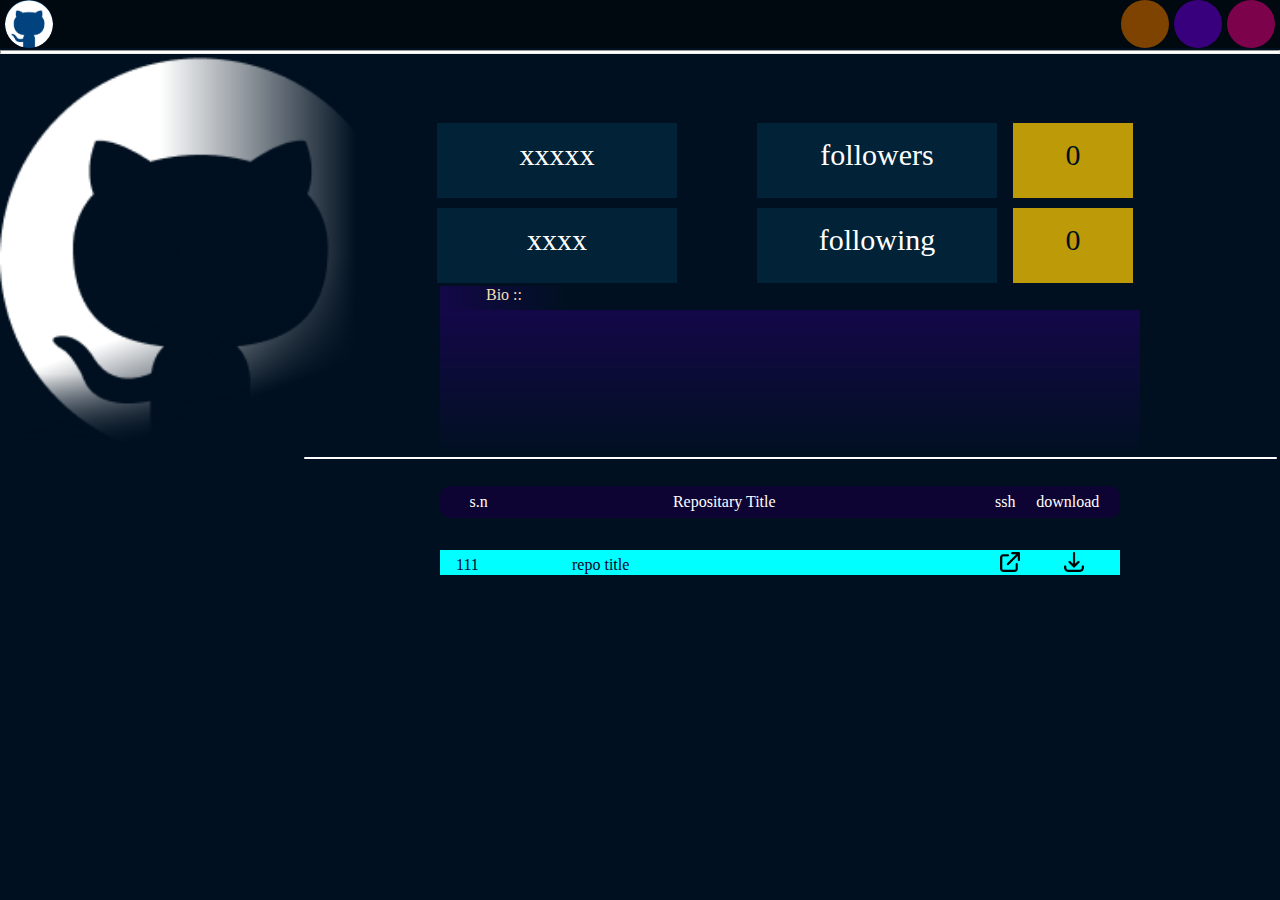
==== profile.html @ d2891317 "after cloning all files from github repush" ====
<!DOCTYPE html>
<html lang="en">

<head>
    <meta charset="UTF-8">
    <meta name="viewport" content="width=device-width, initial-scale=1.0">
    <title>Document</title>
    <link rel="stylesheet" href="style.css">
</head>

<body>
    <div class="main">
        <div class="head">
            <div class="left">
                <div id="logo1"></div>
            </div>
            <div class="right">
                <div id="logo2"></div>
                <div id="logo3"></div>
                <div id="logo4"></div>
            </div>
        </div>
        <hr style="background-color: white; height: 2px; width: auto; margin-top:2px;">

        <div class="profile">
            <div class="image" id="image"></div>
            <div class="box2"></div>
            <div class="box3">
                <span class="name" id="name">xxxxx</span>
                <span class="username" id="username">xxxx</span>
            </div>
            <div class="box4">
                <span class="followers">followers</span>
                <span class="following">following</span>
            </div>
            <div class="box5">
                <span id="no_fowers">0</span>
                <span id="no_fowing">0</span>
            </div>
            <span class="bio_head" style="color: wheat;">Bio ::</span><br>
            <div class="box6">
                <span class="bio" id="bio"></span>
            </div>
        </div>
        <hr class="hr2">
        <div class="repo">
            <div class="repo_head">
                <table>
                    <tr>
                        <td class="sn">s.n</td>
                        <td class="repo_title">Repositary Title</td>
                        <td class="ssh">ssh</td>
                        <td class="download">download</td>
                    </tr>
                </table>
            </div>
            <div class="repo_containt">
                <div>
                    <span>111</span>
                    <span>repo title</span>
                    <span><a href=""><img src="link.png" alt=""></a></span>
                    <span><a><img src="down.png" alt=""></a></span>
                </div>


            </div>
        </div>

    </div>
</body>
<script>
    const linkData = window.location.search;
    const newData = new URLSearchParams(linkData);
    
    const gitHubId = newData.get('git_uid');
    
    const reqUrl = 'https://api.github.com/users/' + gitHubId;
    let xhr = new XMLHttpRequest();
    xhr.open('GET', reqUrl);
    xhr.onreadystatechange = function () {
        if (xhr.readyState === 4) {
            const data = JSON.parse(this.responseText);
            let nameInData = data.name;
            let usernameInData = data.login;
            let userImage = data.avatar_url;
            let userBio = data.bio;
            let userFollowers = data.followers;
            let userFollowing = data.following;



            function addName() {
                const nameOfUser = document.getElementById('name');
                const username = document.getElementById('username');
                nameOfUser.innerText = nameInData;
                username.innerText = `@${usernameInData}`;

            }
            addName();

            function addBio() {
                const bio = document.getElementById('bio');
                bio.innerText = `${userBio}`;

            }
            addBio()

            function addImage() {
                const profileImg = document.getElementById('image');
                profileImg.style.backgroundImage = `url(${userImage})`;
            }
            addImage();

            function addFollowers() {
                const followers = document.getElementById('no_fowers');
                followers.innerHTML = userFollowers;

            }
            addFollowers()

            function addFollowing() {
                const following = document.getElementById('no_fowing');
                following.innerHTML = userFollowing;

            }
            addFollowing()
        }


    }
    xhr.send();

</script>

</html>
---- style.css ----
* {
    margin: 0em;
    padding: 0em;
    box-sizing: content-box;
    font-family: 'Times New Roman', Times, serif;
}

body {
    background-color: rgb(0, 16, 32);
    color: white;
}

/* .main{
   
    
} */
.hr,
.hr2 {
    background-color: white;
    width: 18em;
    height: 1.5px;
    margin-bottom: 0.8em;
    border: 3px solid rgb(0, 16, 32);
    border-radius: 5px;
    background-color: rgb(255, 255, 255);
}

.hr2 {
    width: 76%;
    float: right;
}

.head {
    height: 3em;
    width: 100%;
    /* border: 2px solid yellow; */
    background-color: rgba(0, 0, 0, 0.5);
    flex-flow: row-reverse;
}

.left {
    float: left;
}

.right {
    float: right;
    margin-right: 5px;

}
#logo1{
    background-image: url(./github_log.png);
    background-size: contain;
    background-repeat: no-repeat;
}
#logo2,
#logo3,
#logo4 {
    float: right;
    
}

#logo1,
#logo2,
#logo3,
#logo4 {
    margin-left: 5px;
    height: 3em;
    width: 3em;
    background-color: rgb(0, 67, 126);
    border-radius: 50%;
}

#logo2 {

    background-color: rgb(124, 2, 76);
    border-radius: 50%;
}

#logo3 {

    background-color: rgb(57, 0, 126);
    border-radius: 50%;
}

#logo4 {

    background-color: rgb(126, 67, 0);
    border-radius: 50%;
}

.form_box {
    height: 90vh;
    width: 100%;
    /* border: 2px solid yellow; */
    display: flex;
    align-items: center;
    justify-content: center;
    position: relative;


}

.box {
    height: 12em;
    width: 20em;
    background-color: rgba(255, 255, 255, 0.162);
    display: flex;
    justify-content: center;
    align-items: center;
    border-radius: 10px;
    position: relative;
    flex-flow: column;
    margin-top: 5em;
}


.git_log {
    height: 4em;
    width: 4em;
    border-radius: 50%;
    position: absolute;
    margin-top: -11em;
    background-size: contain;
    background-image: url('github_logo2.png');
    filter: drop-shadow(5px 5px 10px rgb(0, 88, 142));

}

.text {
    position: relative;
    color: rgb(255, 255, 255);
    margin-top: 1.5em;
    background-color: rgb;
    height: 3em;
    width: 14em;
    text-align: center;
}

.input_box input {
    position: relative;
    height: 30px;
    width: 180px;
    margin-top: 0em;
    margin-bottom: -1em;
    background-color: rgb(0, 16, 32);
    border: 1px solid salmon;
    border-radius: 5px;
    color: white;
    font-size: 20px;
    text-align: center;
}

#submit{
    position: relative;
    height: 30px;
    width: 80px;
    margin-top: 0.5em;
    margin-bottom: -1em;
    background-color: rgb(0, 16, 32);
    font-size: 18px;
    color: white;
    border: 1px solid salmon;
    border-radius: 5px;
}

.profile {
    height: 25em;
    width: auto;
    display: flex;
    /* border: 2px yellow solid; */
    position: relative;

}

.image {
    position: relative;
    height: 25em;
    width: 25em;
    background-image: url('github_log.png');
    background-repeat: no-repeat;
    background-size: contain;
}

.box2 {
    position: absolute;
    top: 0em;
    height: 25em;
    width: 25em;
    background-image: linear-gradient(90deg, transparent 40%, rgb(0, 16, 32) 89%), linear-gradient(160deg, transparent 60%, rgb(0, 16, 32) 80%), linear-gradient(180deg, transparent 80%, rgb(0, 16, 32) 99%);
    background-blend-mode: hue;


}

.box3,
.box4,
.box5,
.bio_head {
    width: 15em;
    position: relative;
    top: 4em;
    left: 2em;
    text-align: center;
    display: flex;
    flex-flow: column;

}

.name,
.username,
.followers,
.following,
#no_fowers,
#no_fowing {
    height: 2em;
    width: 8em;
    margin: 5px;
    color: white;
    font-size: 30px;
    background-color: rgba(3, 41, 64, 0.742);
    padding-top: 0.5em;

}

.box4 {
    top: 4em;
    left: 7em;
}

.box5 {
    top: 4em;
    left: 8em;
}

#no_fowers,
#no_fowing {
    width: 4em;
    color: rgb(0, 16, 32);
    background-color: rgba(255, 204, 0, 0.742);
}

.bio_head {
    position: absolute;
    top: 14.5em;
    left: 27.5em;
    height: 1.5em;
    width: 8em;
    background-image: linear-gradient(90deg, rgba(36, 0, 107, 0.541), transparent);

}

.box6 {
    width: 42.5em;
    height: 8em;
    position: absolute;
    top: 16em;
    left: 27.5em;
    color: rgb(225, 225, 225);
    overflow-y: scroll;
    scrollbar-color: transparent transparent;
    background-image: linear-gradient(rgba(36, 0, 107, 0.541), transparent);
    padding: 10px;
}

.repo_head{
    height: 2em;
    width: 42.5em;
    position: relative;
    top: 2em;
    left: 27.5em;
    background-color: rgb(13, 4, 52);
    border-radius: 10px;
}
table{
    
    height: 2em;
    width: 42.5em;
    position: absolute;
    
}

.repo_head td{
    /* border: 1px solid white;    */
    color: white;
}
.sn,.repo_title,.download{
    text-align: center;
}
.ssh{
    text-align:  right;
}
.download{
    width: 15%;
}

.repo_containt{
    position: relative;
    height: auto;
    width: 42.5em;
    top: 3em;
    left: 27.5em;
    
    div{
        /* border: 2px solid red; */
        background-color: aqua;
        margin-top:1em;
        span{
            
            display: inline-block;
            color: rgb(18, 3, 50);
            /* background-color: red; */
            
        }
        span:nth-child(1){
            margin-left: 1em;
            height: 1.2em;
            width: 3em;
        }
        span:nth-child(2){
            margin-left: 4em;
            color: rgb(16, 0, 43);
            height: 1.2em;
            width: 25em;
   
        }
        span:nth-child(3){
            margin-left: 1.5em;
            img{
                height: 20px;
                width: 20px;
                position: relative;
                top: 2px;
             }
            
        }
        span:nth-child(4){
            margin-left: 2.5em;
             img{
                height: 20px;
                width: 20px;
                position: relative;
                top: 2px;
             }
        }
        
    }
    
}
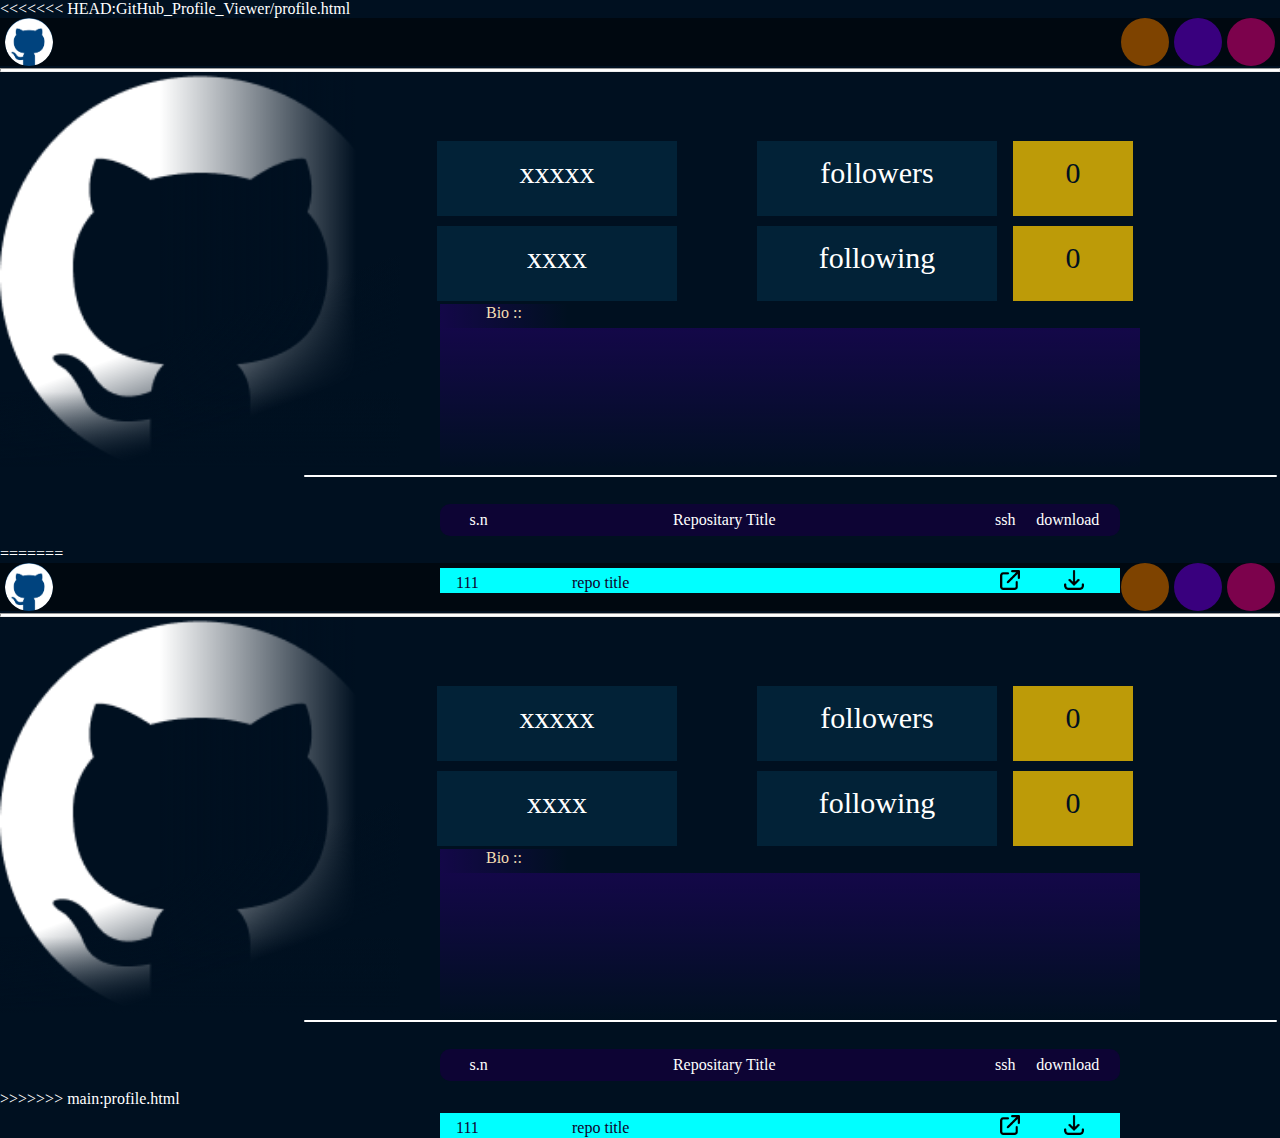
==== commit 063e0271: "updated" ====
--- a/profile.html
+++ b/profile.html
@@ -1,3 +1,139 @@
+<<<<<<< HEAD:GitHub_Profile_Viewer/profile.html
+<!DOCTYPE html>
+<html lang="en">
+
+<head>
+    <meta charset="UTF-8">
+    <meta name="viewport" content="width=device-width, initial-scale=1.0">
+    <title>github_profile_viewer</title>
+    <link rel="stylesheet" href="style.css">
+</head>
+
+<body>
+    <div class="main">
+        <div class="head">
+            <div class="left">
+                <div id="logo1"></div>
+            </div>
+            <div class="right">
+                <div id="logo2"></div>
+                <div id="logo3"></div>
+                <div id="logo4"></div>
+            </div>
+        </div>
+        <hr style="background-color: white; height: 2px; width: auto; margin-top:2px;">
+
+        <div class="profile">
+            <div class="image" id="image"></div>
+            <div class="box2"></div>
+            <div class="box3">
+                <span class="name" id="name">xxxxx</span>
+                <span class="username" id="username">xxxx</span>
+            </div>
+            <div class="box4">
+                <span class="followers">followers</span>
+                <span class="following">following</span>
+            </div>
+            <div class="box5">
+                <span id="no_fowers">0</span>
+                <span id="no_fowing">0</span>
+            </div>
+            <span class="bio_head" style="color: wheat;">Bio ::</span><br>
+            <div class="box6">
+                <span class="bio" id="bio"></span>
+            </div>
+        </div>
+        <hr class="hr2">
+        <div class="repo">
+            <div class="repo_head">
+                <table>
+                    <tr>
+                        <td class="sn">s.n</td>
+                        <td class="repo_title">Repositary Title</td>
+                        <td class="ssh">ssh</td>
+                        <td class="download">download</td>
+                    </tr>
+                </table>
+            </div>
+            <div class="repo_containt">
+                <div>
+                    <span>111</span>
+                    <span>repo title</span>
+                    <span><a href=""><img src="link.png" alt=""></a></span>
+                    <span><a><img src="down.png" alt=""></a></span>
+                </div>
+
+
+            </div>
+        </div>
+
+    </div>
+</body>
+<script>
+    const linkData = window.location.search;
+    const newData = new URLSearchParams(linkData);
+    
+    const gitHubId = newData.get('git_uid');
+    
+    const reqUrl = 'https://api.github.com/users/' + gitHubId;
+    let xhr = new XMLHttpRequest();
+    xhr.open('GET', reqUrl);
+    xhr.onreadystatechange = function () {
+        if (xhr.readyState === 4) {
+            const data = JSON.parse(this.responseText);
+            let nameInData = data.name;
+            let usernameInData = data.login;
+            let userImage = data.avatar_url;
+            let userBio = data.bio;
+            let userFollowers = data.followers;
+            let userFollowing = data.following;
+
+
+
+            function addName() {
+                const nameOfUser = document.getElementById('name');
+                const username = document.getElementById('username');
+                nameOfUser.innerText = nameInData;
+                username.innerText = `@${usernameInData}`;
+
+            }
+            addName();
+
+            function addBio() {
+                const bio = document.getElementById('bio');
+                bio.innerText = `${userBio}`;
+
+            }
+            addBio()
+
+            function addImage() {
+                const profileImg = document.getElementById('image');
+                profileImg.style.backgroundImage = `url(${userImage})`;
+            }
+            addImage();
+
+            function addFollowers() {
+                const followers = document.getElementById('no_fowers');
+                followers.innerHTML = userFollowers;
+
+            }
+            addFollowers()
+
+            function addFollowing() {
+                const following = document.getElementById('no_fowing');
+                following.innerHTML = userFollowing;
+
+            }
+            addFollowing()
+        }
+
+
+    }
+    xhr.send();
+
+</script>
+
+=======
 <!DOCTYPE html>
 <html lang="en">
 
@@ -132,4 +268,5 @@
 
 </script>
 
+>>>>>>> main:profile.html
 </html>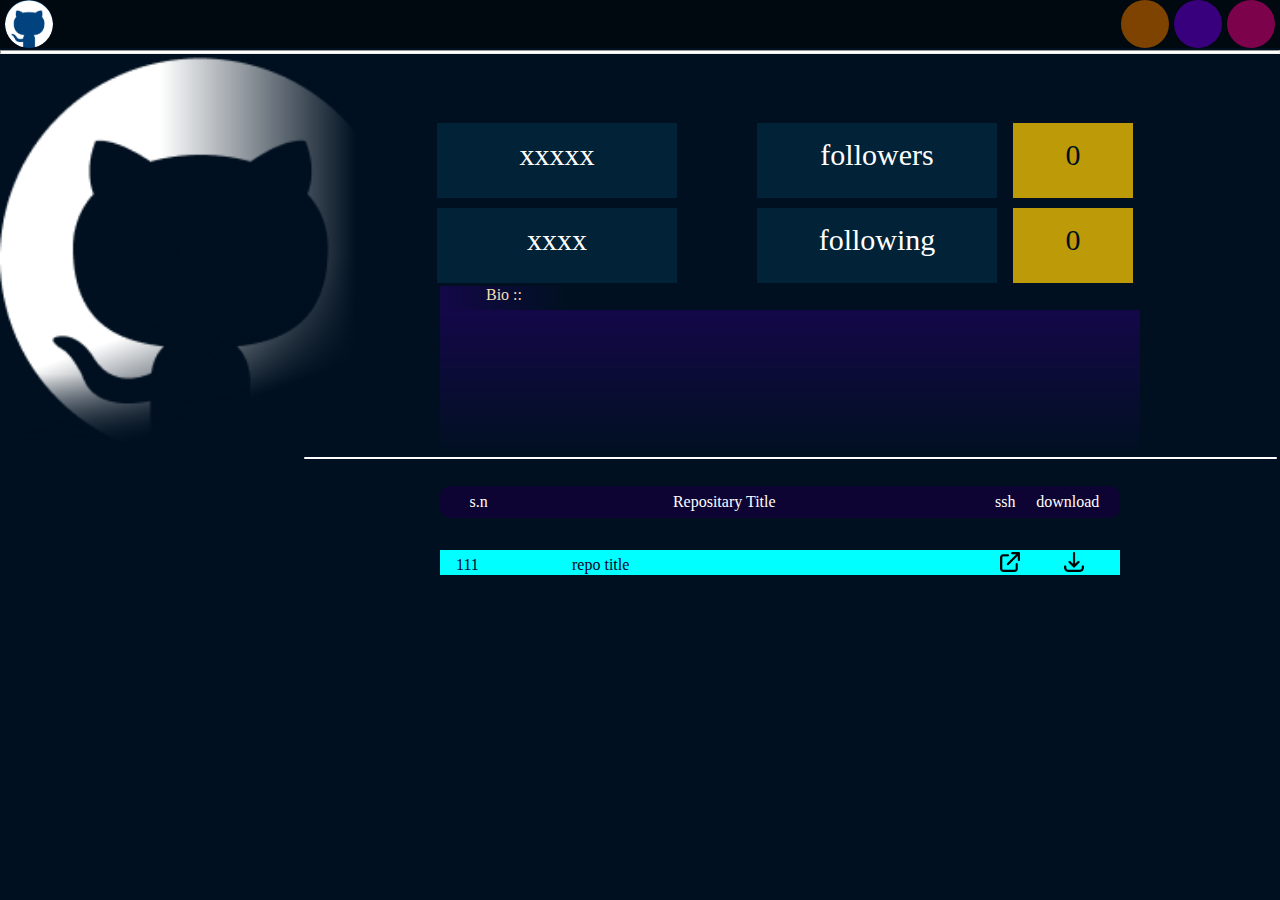
==== commit 4a44b289: "clear confliction" ====
--- a/profile.html
+++ b/profile.html
@@ -1,146 +1,10 @@
-<<<<<<< HEAD:GitHub_Profile_Viewer/profile.html
-<!DOCTYPE html>
-<html lang="en">
-
-<head>
-    <meta charset="UTF-8">
-    <meta name="viewport" content="width=device-width, initial-scale=1.0">
-    <title>github_profile_viewer</title>
-    <link rel="stylesheet" href="style.css">
-</head>
-
-<body>
-    <div class="main">
-        <div class="head">
-            <div class="left">
-                <div id="logo1"></div>
-            </div>
-            <div class="right">
-                <div id="logo2"></div>
-                <div id="logo3"></div>
-                <div id="logo4"></div>
-            </div>
-        </div>
-        <hr style="background-color: white; height: 2px; width: auto; margin-top:2px;">
-
-        <div class="profile">
-            <div class="image" id="image"></div>
-            <div class="box2"></div>
-            <div class="box3">
-                <span class="name" id="name">xxxxx</span>
-                <span class="username" id="username">xxxx</span>
-            </div>
-            <div class="box4">
-                <span class="followers">followers</span>
-                <span class="following">following</span>
-            </div>
-            <div class="box5">
-                <span id="no_fowers">0</span>
-                <span id="no_fowing">0</span>
-            </div>
-            <span class="bio_head" style="color: wheat;">Bio ::</span><br>
-            <div class="box6">
-                <span class="bio" id="bio"></span>
-            </div>
-        </div>
-        <hr class="hr2">
-        <div class="repo">
-            <div class="repo_head">
-                <table>
-                    <tr>
-                        <td class="sn">s.n</td>
-                        <td class="repo_title">Repositary Title</td>
-                        <td class="ssh">ssh</td>
-                        <td class="download">download</td>
-                    </tr>
-                </table>
-            </div>
-            <div class="repo_containt">
-                <div>
-                    <span>111</span>
-                    <span>repo title</span>
-                    <span><a href=""><img src="link.png" alt=""></a></span>
-                    <span><a><img src="down.png" alt=""></a></span>
-                </div>
-
-
-            </div>
-        </div>
-
-    </div>
-</body>
-<script>
-    const linkData = window.location.search;
-    const newData = new URLSearchParams(linkData);
-    
-    const gitHubId = newData.get('git_uid');
-    
-    const reqUrl = 'https://api.github.com/users/' + gitHubId;
-    let xhr = new XMLHttpRequest();
-    xhr.open('GET', reqUrl);
-    xhr.onreadystatechange = function () {
-        if (xhr.readyState === 4) {
-            const data = JSON.parse(this.responseText);
-            let nameInData = data.name;
-            let usernameInData = data.login;
-            let userImage = data.avatar_url;
-            let userBio = data.bio;
-            let userFollowers = data.followers;
-            let userFollowing = data.following;
-
-
-
-            function addName() {
-                const nameOfUser = document.getElementById('name');
-                const username = document.getElementById('username');
-                nameOfUser.innerText = nameInData;
-                username.innerText = `@${usernameInData}`;
-
-            }
-            addName();
-
-            function addBio() {
-                const bio = document.getElementById('bio');
-                bio.innerText = `${userBio}`;
-
-            }
-            addBio()
-
-            function addImage() {
-                const profileImg = document.getElementById('image');
-                profileImg.style.backgroundImage = `url(${userImage})`;
-            }
-            addImage();
-
-            function addFollowers() {
-                const followers = document.getElementById('no_fowers');
-                followers.innerHTML = userFollowers;
-
-            }
-            addFollowers()
-
-            function addFollowing() {
-                const following = document.getElementById('no_fowing');
-                following.innerHTML = userFollowing;
-
-            }
-            addFollowing()
-        }
-
-
-    }
-    xhr.send();
-
-</script>
-
-=======
 <!DOCTYPE html>
 <html lang="en">
 
 <head>
     <meta charset="UTF-8">
     <meta name="viewport" content="width=device-width, initial-scale=1.0">
-    <title>Document</title>
+    <title>github_profile_viewer</title>
     <link rel="stylesheet" href="style.css">
 </head>
 
@@ -267,6 +131,4 @@
     xhr.send();
 
 </script>
-
->>>>>>> main:profile.html
 </html>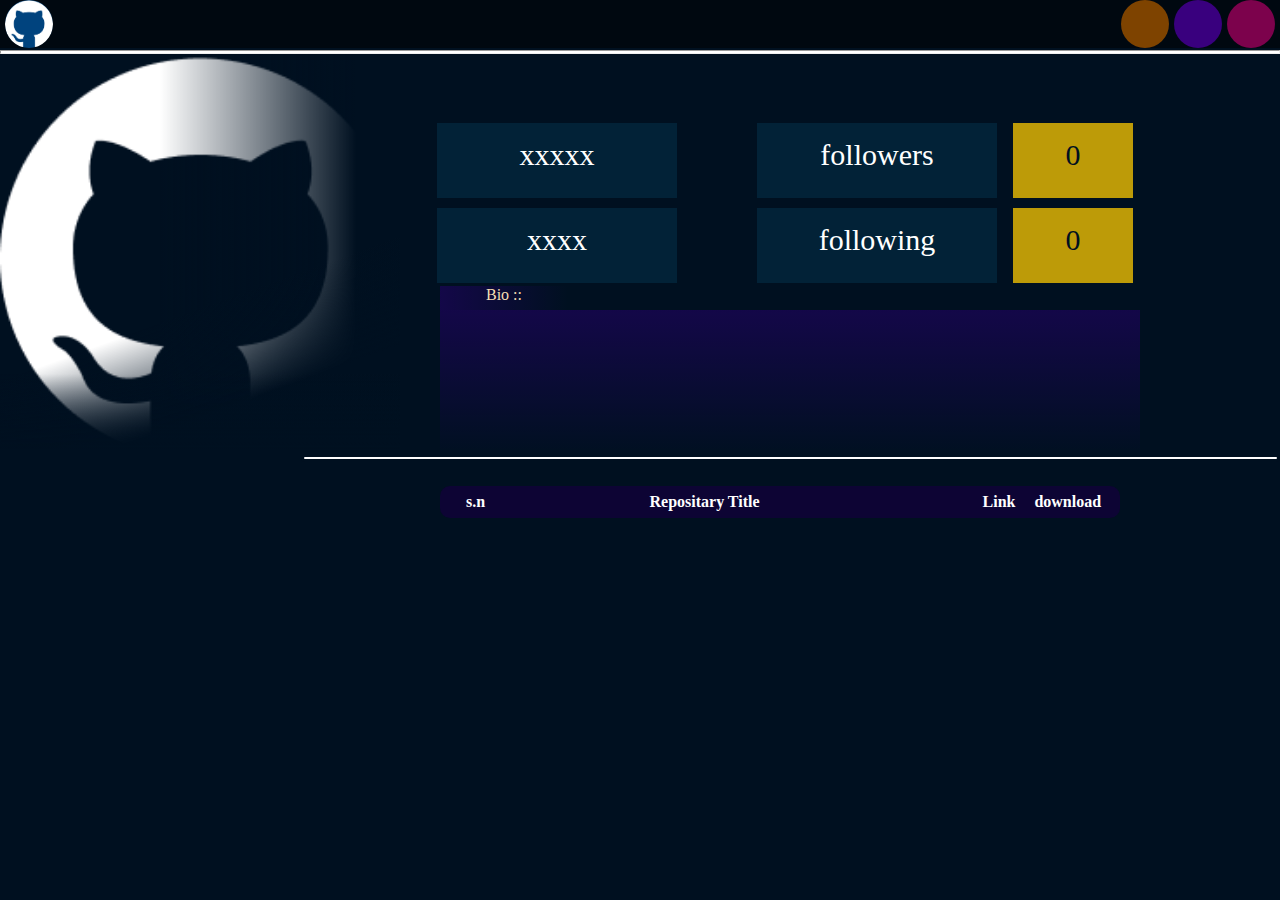
==== commit ffcf6b79: "add repos in webpage" ====
--- a/profile.html
+++ b/profile.html
@@ -47,88 +47,121 @@
             <div class="repo_head">
                 <table>
                     <tr>
-                        <td class="sn">s.n</td>
-                        <td class="repo_title">Repositary Title</td>
-                        <td class="ssh">ssh</td>
-                        <td class="download">download</td>
+                        <th class="sn">s.n</th>
+                        <th class="repo_title">Repositary Title</th>
+                        <th class="link">Link</th>
+                        <th class="download">download</th>
                     </tr>
                 </table>
             </div>
-            <div class="repo_containt">
-                <div>
-                    <span>111</span>
-                    <span>repo title</span>
-                    <span><a href=""><img src="link.png" alt=""></a></span>
-                    <span><a><img src="down.png" alt=""></a></span>
-                </div>
-
-
-            </div>
+            <table id="repo_containt">
+                <tr>
+                   
+                </tr>
+            </table>
         </div>
 
     </div>
-</body>
-<script>
-    const linkData = window.location.search;
-    const newData = new URLSearchParams(linkData);
-    
-    const gitHubId = newData.get('git_uid');
-    
-    const reqUrl = 'https://api.github.com/users/' + gitHubId;
-    let xhr = new XMLHttpRequest();
-    xhr.open('GET', reqUrl);
-    xhr.onreadystatechange = function () {
-        if (xhr.readyState === 4) {
-            const data = JSON.parse(this.responseText);
-            let nameInData = data.name;
-            let usernameInData = data.login;
-            let userImage = data.avatar_url;
-            let userBio = data.bio;
-            let userFollowers = data.followers;
-            let userFollowing = data.following;
+    <script>
+
+        const linkData = window.location.search;
+        const newData = new URLSearchParams(linkData);
+        const gitHubId = newData.get('git_uid');
+        const reqUrl = 'https://api.github.com/users/' + gitHubId;
+        const reposUrl = 'https://api.github.com/users/' + gitHubId + "/repos";
+       
+
+        
+
+
+        let xhr = new XMLHttpRequest();
+        xhr.open('GET', reqUrl);
+        xhr.onreadystatechange = function () {
+            if (xhr.readyState === 4) {
+                const data = JSON.parse(this.responseText);
+                let nameInData = data.name;
+                let usernameInData = data.login;
+                let userImage = data.avatar_url;
+                let userBio = data.bio;
+                let userFollowers = data.followers;
+                let userFollowing = data.following;
 
 
 
-            function addName() {
-                const nameOfUser = document.getElementById('name');
-                const username = document.getElementById('username');
-                nameOfUser.innerText = nameInData;
-                username.innerText = `@${usernameInData}`;
+                function addName() {
+                    const nameOfUser = document.getElementById('name');
+                    const username = document.getElementById('username');
+                    nameOfUser.innerText = nameInData;
+                    username.innerText = `@${usernameInData}`;
 
+                }
+                addName();
+
+                function addBio() {
+                    const bio = document.getElementById('bio');
+                    bio.innerText = `${userBio}`;
+
+                }
+                addBio()
+
+                function addImage() {
+                    const profileImg = document.getElementById('image');
+                    profileImg.style.backgroundImage = `url(${userImage})`;
+                }
+                addImage();
+
+                function addFollowers() {
+                    const followers = document.getElementById('no_fowers');
+                    followers.innerHTML = userFollowers;
+
+                }
+                addFollowers()
+
+                function addFollowing() {
+                    const following = document.getElementById('no_fowing');
+                    following.innerHTML = userFollowing;
+
+                }
+                addFollowing()
             }
-            addName();
+        }
+        xhr.send();
 
-            function addBio() {
-                const bio = document.getElementById('bio');
-                bio.innerText = `${userBio}`;
+        fetch(reposUrl).then(function (response) {
+            return response.json()
 
-            }
-            addBio()
+        }).then(function (data) {
+            // console.log(data[0])
+          
+            
+        //bellow section which is table  is created with help of chatGPT and changed some part
+        const tableBody = document.querySelector('#repo_containt tbody');
+      // Loop through each repository
+      let snCount = 0;
+      data.forEach(repo => {
+        const row = document.createElement('tr');
+        const sn = document.createElement('td');
+        const titleCell = document.createElement('td');
+        const LinkCell = document.createElement('td');
+        const downloadLinkCell = document.createElement('td');
 
-            function addImage() {
-                const profileImg = document.getElementById('image');
-                profileImg.style.backgroundImage = `url(${userImage})`;
-            }
-            addImage();
+        sn.textContent = ++snCount;
+        titleCell.textContent =  repo.name;
+        LinkCell.innerHTML =  `<a href="${repo.html_url}" target="_blank"><img src="link.png" alt="link"></a>` ;
+        downloadLinkCell.innerHTML = `<a href="${repo.html_url}/archive/master.zip"><img src="down.png" alt=""></a>`;
+        row.appendChild(sn);
+        row.appendChild(titleCell);
+        row.appendChild(LinkCell);
+        row.appendChild(downloadLinkCell);
+        
+        tableBody.appendChild(row);
+      });
 
-            function addFollowers() {
-                const followers = document.getElementById('no_fowers');
-                followers.innerHTML = userFollowers;
+        }).catch(function (error) {
+            console.error(error);
+        });
 
-            }
-            addFollowers()
+    </script>
+</body>
 
-            function addFollowing() {
-                const following = document.getElementById('no_fowing');
-                following.innerHTML = userFollowing;
-
-            }
-            addFollowing()
-        }
-
-
-    }
-    xhr.send();
-
-</script>
 </html>--- a/style.css
+++ b/style.css
@@ -1,3 +1,4 @@
+
 * {
     margin: 0em;
     padding: 0em;
@@ -7,7 +8,7 @@
 
 body {
     background-color: rgb(0, 16, 32);
-    color: white;
+    /* color: white; */
 }
 
 /* .main{
@@ -279,51 +280,51 @@
     
 }
 
-.repo_head td{
+.repo_head th{
     /* border: 1px solid white;    */
     color: white;
 }
 .sn,.repo_title,.download{
     text-align: center;
 }
-.ssh{
+.link{
     text-align:  right;
 }
 .download{
     width: 15%;
 }
 
-.repo_containt{
+#repo_containt{
     position: relative;
     height: auto;
     width: 42.5em;
     top: 3em;
     left: 27.5em;
     
-    div{
+    tr{
         /* border: 2px solid red; */
-        background-color: aqua;
+        background-color: rgb(78, 255, 158);
         margin-top:1em;
-        span{
+        td{
             
             display: inline-block;
             color: rgb(18, 3, 50);
-            /* background-color: red; */
-            
-        }
-        span:nth-child(1){
+  
+        }
+       
+        td:nth-child(1){
             margin-left: 1em;
             height: 1.2em;
             width: 3em;
         }
-        span:nth-child(2){
-            margin-left: 4em;
+        td:nth-child(2){
+            margin-left: 9em;
             color: rgb(16, 0, 43);
             height: 1.2em;
-            width: 25em;
+            width: 20em;
    
         }
-        span:nth-child(3){
+        td:nth-child(3){
             margin-left: 1.5em;
             img{
                 height: 20px;
@@ -333,7 +334,7 @@
              }
             
         }
-        span:nth-child(4){
+        td:nth-child(4){
             margin-left: 2.5em;
              img{
                 height: 20px;
@@ -344,5 +345,8 @@
         }
         
     }
+    tr:hover{
+        background-color: rgb(155, 253, 223);
+    }
     
 }